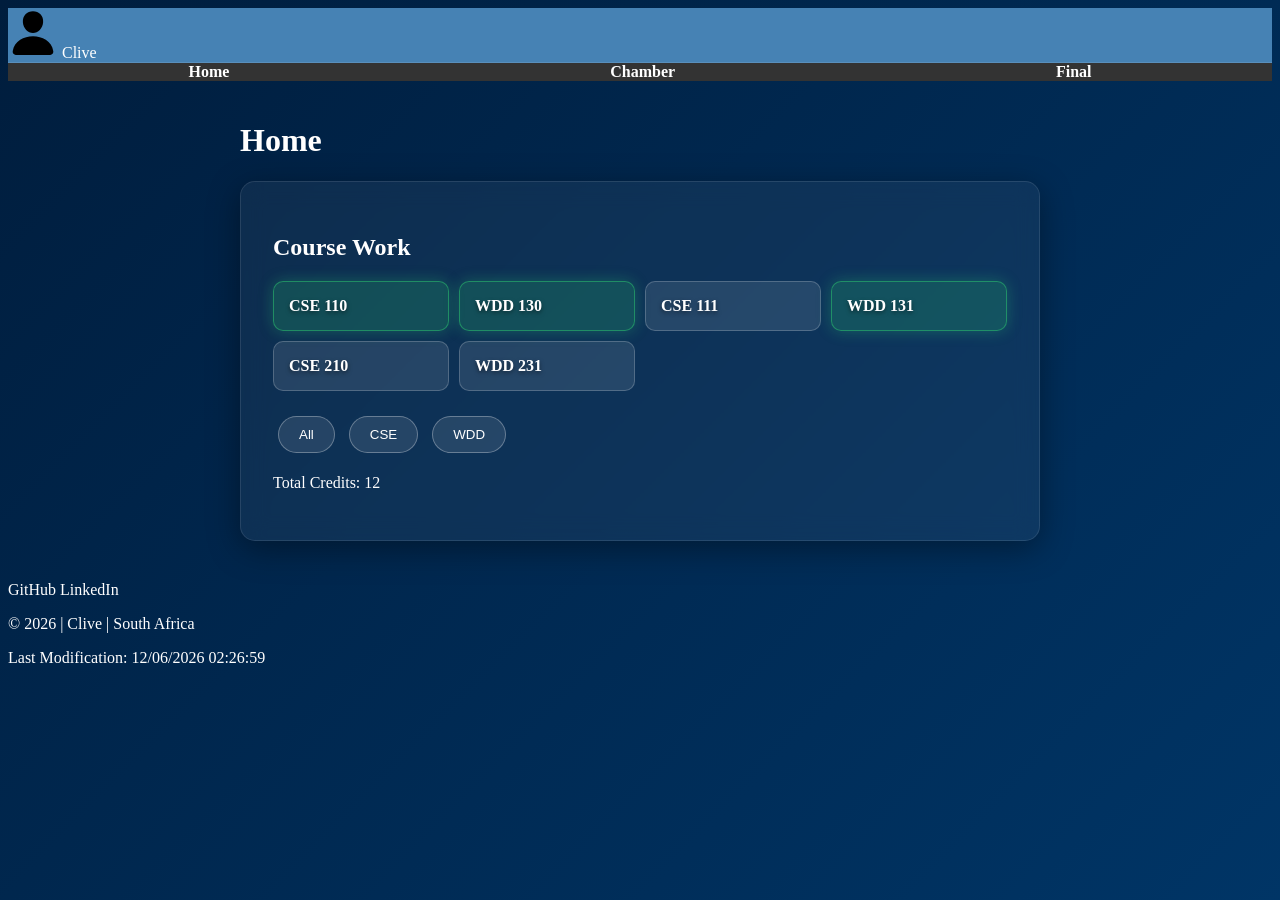
==== index.html @ 8e24a350 "home course" ====
<!DOCTYPE html>
<html lang="en-US">
<head>
    <meta charset="UTF-8">
    <meta name="viewport" content="width=device-width, initial-scale=1.0">
    <title>Clive | WDD 231 Course Home Page</title>
    <meta name="description" content="Course home page for clive, featuring responsive design and dynamic course filtering.">
    <meta name="author" content="Cive">
    
   
    <link rel="preconnect" href="https://fonts.googleapis.com">
    <link rel="preconnect" href="https://fonts.gstatic.com" crossorigin>
    <link href="https://fonts.googleapis.com/css2?family=Roboto:wght@400;700&display=swap" rel="stylesheet">
    
    <link rel="stylesheet" href="styles/styles.css">

 
    <script src="scripts/getdates.js" defer></script>

    <script src="scripts/course.js" defer></script>
    <script src="scripts/navigation.js" defer></script>
</head>
<body>
   <header>
    <img src="images/person.svg" alt="Logo" width="50">
    <span>Clive</span>
    
    <button id="menu"></button> 
</header>

<nav>
   
    <ul class="navigation" id="animatenav">
        <li><a href="#" class="active">Home</a></li>
        <li><a href="#">Chamber</a></li>
        <li><a href="#">Final</a></li>
    </ul>
</nav>

    <main>
        <h1>Home</h1>
        <section class="card">
            <h2>Course Work</h2>
            <div id="course-list"></div>
            <div class="filters">
                <button id="all">All</button>
                <button id="cse">CSE</button>
                <button id="wdd">WDD</button>
            </div>
            <p>Total Credits: <span id="total-credits"></span></p>
        </section>
    </main>

    <footer>
        <div class="social">
            <a href="https://github.com/simbaclive">GitHub</a>
            <a href="https://www.linkedin.com/in/clive-musika-203a121a0/">LinkedIn</a>
        </div>
        <p>&copy; <span id="currentyear"></span> | Clive | South Africa</p>
        <p id="lastModified"></p>
    </footer>
</body>
</html>
---- styles/styles.css ----
body {
    background: linear-gradient(135deg, #001d3d 0%, #003566 100%);
    background-attachment: fixed;
    color: white;
    min-height: 100vh;

}


.card {
    background: rgba(255, 255, 255, 0.05);
    backdrop-filter: blur(12px); 
    -webkit-backdrop-filter: blur(12px);
    border: 1px solid rgba(255, 255, 255, 0.1); 
    border-radius: 15px;
    padding: 2rem;
    box-shadow: 0 8px 32px 0 rgba(0, 0, 0, 0.37);
    margin: 20px auto;
    max-width: 900px;
}


.course-card {
    background: rgba(255, 255, 255, 0.1);
    border: 1px solid rgba(255, 255, 255, 0.2);
    border-radius: 10px;
    padding: 15px;
    transition: transform 0.3s ease, background 0.3s ease;
    text-shadow: 0 2px 4px rgba(0,0,0,0.5);
}

.course-card:hover {
    transform: translateY(-5px); 
    background: rgba(255, 255, 255, 0.2);
}


.completed {
    background: rgba(46, 204, 113, 0.2) ;
    border: 1px solid rgba(46, 204, 113, 0.5) ;
    box-shadow: 0 0 15px rgba(46, 204, 113, 0.3);
}

main {
    max-width: 800px;
    margin: 0 auto; 
    padding: 20px;
}

header {
    background: steelblue;
    backdrop-filter: blur(5px);
    position: sticky;
    top: 0;
    z-index: 1000;
    border-bottom: 1px solid rgba(255, 255, 255, 0.1);
}
nav ul {
    display: flex;
    justify-content: center;
    gap: 20px;
    background-color: #333;
    margin: 0;
    padding: 10px;
}

nav a {
    color: white;
    text-decoration: none;
    font-weight: bold;
}

nav a:hover {
    text-decoration: underline;
    color: #ffc300; 
}


#course-list {
    display: grid;
    grid-template-columns: repeat(auto-fit, minmax(150px, 1fr));
    gap: 10px;
    margin: 20px 0;
}


#menu {
    display: block; 
    font-size: 2rem;
    font-weight: 700;
    text-decoration: none;
    padding: .5rem .75rem;
    background: none;
    border: 0;
    color: white;
}


#menu::before {
    content: "≡"; 
}

#menu.show::before {
    content: "X";
}


.navigation {
    display: none; 
    list-style: none;
    padding: 0;
}


.navigation.show {
    display: block;
}


@media (min-width: 600px) {
    #menu {
        display: none; 
    }

    .navigation {
        display: flex; 
        justify-content: space-around;
    }
}

.filters button {
    background: rgba(255, 255, 255, 0.1);
    border: 1px solid rgba(255, 255, 255, 0.3);
    color: white;
    padding: 10px 20px;
    border-radius: 25px;
    cursor: pointer;
    margin: 5px;
    transition: all 0.3s ease;
}

.filters button:hover {
    background: #ffc300; /* Use your brand gold/yellow for contrast */
    color: #000;
    box-shadow: 0 0 20px rgba(255, 195, 0, 0.4);
}




.social a {
    color: white; 
    text-decoration: none; 
    transition: color 0.3s ease;
}


.social a:hover {
    color: #ffc300;
}
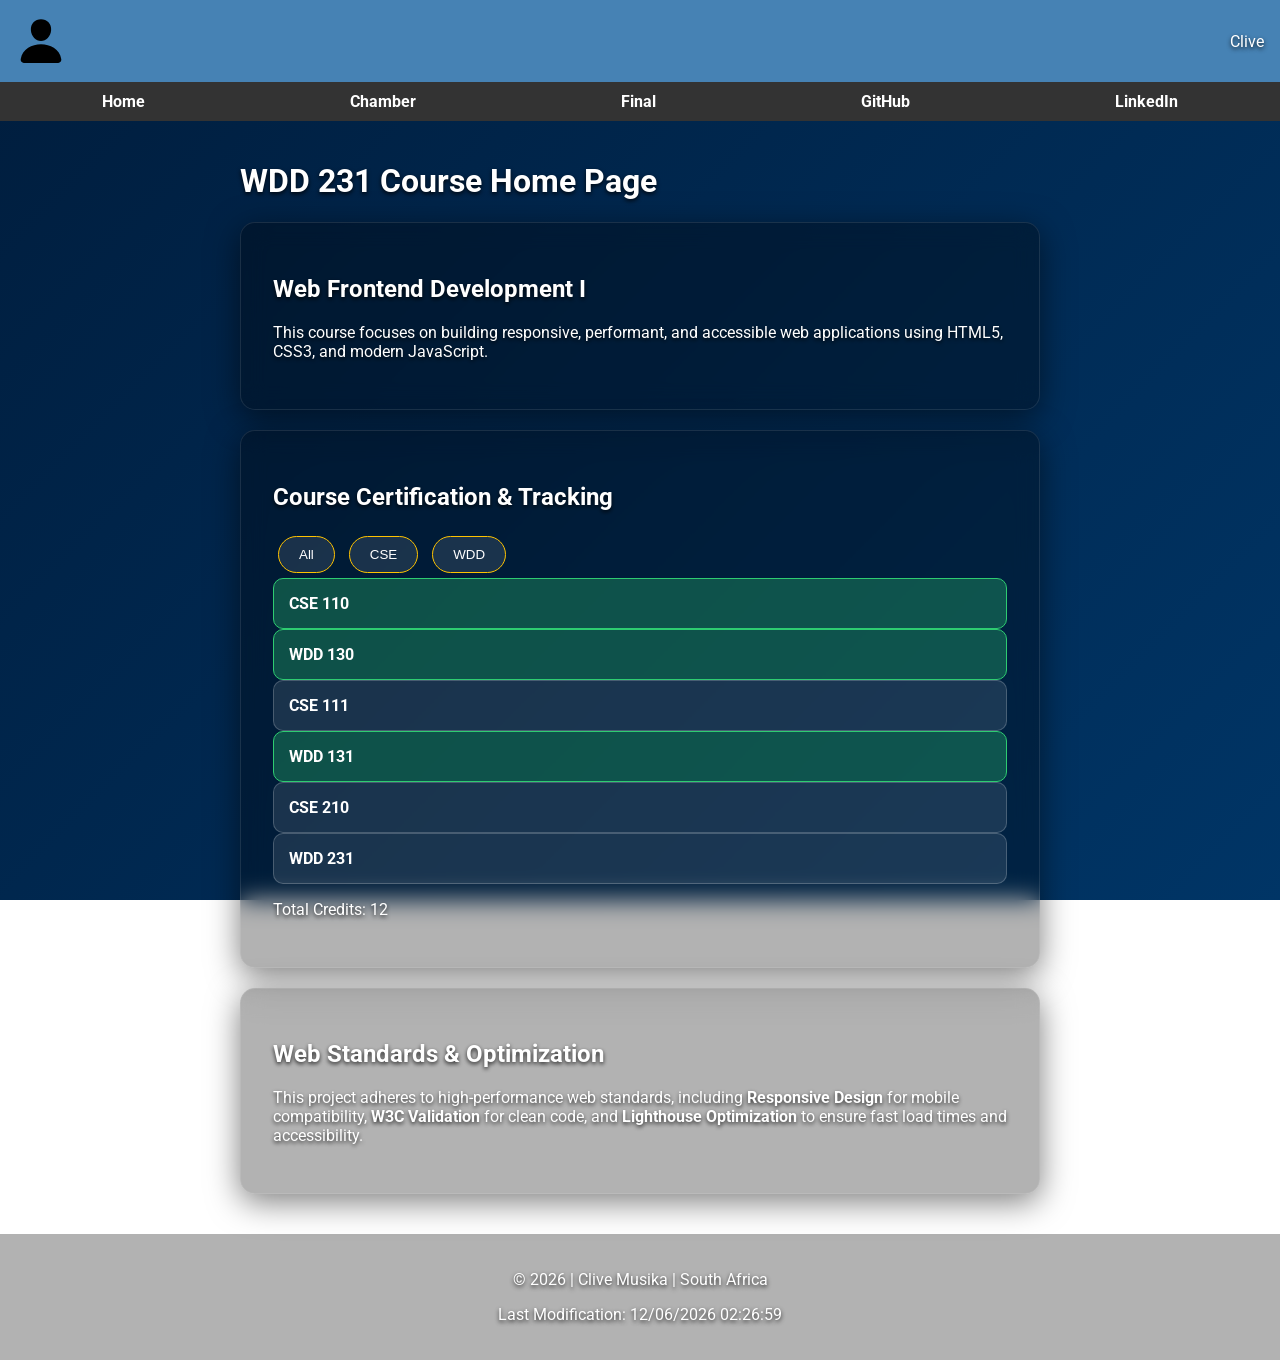
==== commit 1d591f35: "Add files via upload" ====
--- a/index.html
+++ b/index.html
@@ -4,59 +4,73 @@
     <meta charset="UTF-8">
     <meta name="viewport" content="width=device-width, initial-scale=1.0">
     <title>Clive | WDD 231 Course Home Page</title>
-    <meta name="description" content="Course home page for clive, featuring responsive design and dynamic course filtering.">
-    <meta name="author" content="Cive">
+    <meta name="description" content="Course home page for Clive, featuring responsive design and dynamic course filtering.">
     
-   
+    <meta name="author" content="Clive Musika"> 
+    
     <link rel="preconnect" href="https://fonts.googleapis.com">
     <link rel="preconnect" href="https://fonts.gstatic.com" crossorigin>
     <link href="https://fonts.googleapis.com/css2?family=Roboto:wght@400;700&display=swap" rel="stylesheet">
     
+    
+    <link rel="stylesheet" href="styles/base.css">
     <link rel="stylesheet" href="styles/styles.css">
 
- 
     <script src="scripts/getdates.js" defer></script>
-
     <script src="scripts/course.js" defer></script>
     <script src="scripts/navigation.js" defer></script>
 </head>
 <body>
    <header>
-    <img src="images/person.svg" alt="Logo" width="50">
+   
+    <img src="images/person.svg" alt="Clive Musika Portfolio Logo" width="50">
     <span>Clive</span>
-    
     <button id="menu"></button> 
 </header>
 
 <nav>
-   
     <ul class="navigation" id="animatenav">
         <li><a href="#" class="active">Home</a></li>
         <li><a href="#">Chamber</a></li>
         <li><a href="#">Final</a></li>
+
+        <li><a href="https://github.com/simbaclive" target="_blank">GitHub</a></li>
+        <li><a href="https://www.linkedin.com/in/clive-musika-203a121a0/" target="_blank">LinkedIn</a></li>
     </ul>
 </nav>
 
     <main>
-        <h1>Home</h1>
-        <section class="card">
-            <h2>Course Work</h2>
-            <div id="course-list"></div>
-            <div class="filters">
-                <button id="all">All</button>
-                <button id="cse">CSE</button>
-                <button id="wdd">WDD</button>
-            </div>
-            <p>Total Credits: <span id="total-credits"></span></p>
-        </section>
-    </main>
+   
+    <h1>WDD 231 Course Home Page</h1>
+
+   
+    <section class="card">
+        <h2>Web Frontend Development I</h2>
+        <p>This course focuses on building responsive, performant, and accessible web applications using HTML5, CSS3, and modern JavaScript.</p>
+    </section>
+
+    
+    <section class="card">
+        <h2>Course Certification & Tracking</h2>
+        <div class="filters">
+            <button id="all">All</button>
+            <button id="cse">CSE</button>
+            <button id="wdd">WDD</button>
+        </div>
+        <div id="course-list"></div>
+        <p>Total Credits: <span id="total-credits"></span></p>
+    </section>
+
+    
+    <section class="card">
+    <h2>Web Standards & Optimization</h2>
+    <p>This project adheres to high-performance web standards, including <strong>Responsive Design</strong> for mobile compatibility, <strong>W3C Validation</strong> for clean code, and <strong>Lighthouse Optimization</strong> to ensure fast load times and accessibility.</p>
+</section>
+        
+</main>
 
     <footer>
-        <div class="social">
-            <a href="https://github.com/simbaclive">GitHub</a>
-            <a href="https://www.linkedin.com/in/clive-musika-203a121a0/">LinkedIn</a>
-        </div>
-        <p>&copy; <span id="currentyear"></span> | Clive | South Africa</p>
+        <p>&copy; <span id="currentyear"></span> | Clive Musika | South Africa</p>
         <p id="lastModified"></p>
     </footer>
 </body>
--- a/styles/base.css
+++ b/styles/base.css
@@ -0,0 +1,52 @@
+
+:root {
+    --primary-blue: #001d3d;
+    --accent-gold: #ffc300;
+    --white: #ffffff;
+}
+
+body {
+    margin: 0;
+    font-family: 'Roboto', sans-serif;
+    background: linear-gradient(135deg, #001d3d 0%, #003566 100%);
+    background-attachment: fixed;
+    color: var(--white);
+    min-height: 100vh;
+}
+
+header {
+    background: #4682b4; 
+    padding: 1rem;
+    display: flex;
+    align-items: center;
+    justify-content: space-between;
+}
+
+main {
+    max-width: 800px;
+    margin: 0 auto; 
+    padding: 20px;
+}
+
+footer {
+    text-align: center;
+    padding: 20px;
+    background: rgba(0, 0, 0, 0.3);
+}
+
+
+nav ul {
+    display: flex;
+    justify-content: center;
+    gap: 20px;
+    background-color: #333;
+    margin: 0;
+    padding: 10px;
+    list-style: none;
+}
+
+nav a {
+    color: var(--white);
+    text-decoration: none;
+    font-weight: bold;
+}
--- a/styles/styles.css
+++ b/styles/styles.css
@@ -1,162 +1,71 @@
-
-
-body {
-    background: linear-gradient(135deg, #001d3d 0%, #003566 100%);
-    background-attachment: fixed;
-    color: white;
-    min-height: 100vh;
-
-}
-
 
 .card {
-    background: rgba(255, 255, 255, 0.05);
+    
+    background: rgba(0, 0, 0, 0.3); 
     backdrop-filter: blur(12px); 
     -webkit-backdrop-filter: blur(12px);
     border: 1px solid rgba(255, 255, 255, 0.1); 
     border-radius: 15px;
     padding: 2rem;
-    box-shadow: 0 8px 32px 0 rgba(0, 0, 0, 0.37);
+    box-shadow: 0 8px 32px 0 rgba(0, 0, 0, 0.5);
     margin: 20px auto;
-    max-width: 900px;
 }
 
+
+h1, h2, p, span {
+    text-shadow: 0 2px 4px rgba(0, 0, 0, 0.8);
+}
 
 .course-card {
     background: rgba(255, 255, 255, 0.1);
     border: 1px solid rgba(255, 255, 255, 0.2);
     border-radius: 10px;
     padding: 15px;
-    transition: transform 0.3s ease, background 0.3s ease;
-    text-shadow: 0 2px 4px rgba(0,0,0,0.5);
+    transition: transform 0.3s ease;
 }
 
-.course-card:hover {
-    transform: translateY(-5px); 
-    background: rgba(255, 255, 255, 0.2);
-}
-
-
 .completed {
-    background: rgba(46, 204, 113, 0.2) ;
-    border: 1px solid rgba(46, 204, 113, 0.5) ;
-    box-shadow: 0 0 15px rgba(46, 204, 113, 0.3);
-}
-
-main {
-    max-width: 800px;
-    margin: 0 auto; 
-    padding: 20px;
-}
-
-header {
-    background: steelblue;
-    backdrop-filter: blur(5px);
-    position: sticky;
-    top: 0;
-    z-index: 1000;
-    border-bottom: 1px solid rgba(255, 255, 255, 0.1);
-}
-nav ul {
-    display: flex;
-    justify-content: center;
-    gap: 20px;
-    background-color: #333;
-    margin: 0;
-    padding: 10px;
-}
-
-nav a {
-    color: white;
-    text-decoration: none;
-    font-weight: bold;
-}
-
-nav a:hover {
-    text-decoration: underline;
-    color: #ffc300; 
-}
-
-
-#course-list {
-    display: grid;
-    grid-template-columns: repeat(auto-fit, minmax(150px, 1fr));
-    gap: 10px;
-    margin: 20px 0;
+    
+    background: rgba(46, 204, 113, 0.3);
+    border: 1px solid #2ecc71;
 }
 
 
 #menu {
     display: block; 
     font-size: 2rem;
-    font-weight: 700;
-    text-decoration: none;
-    padding: .5rem .75rem;
     background: none;
     border: 0;
     color: white;
+    cursor: pointer;
 }
 
+#menu::before { content: "≡"; }
+#menu.show::before { content: "X"; }
 
-#menu::before {
-    content: "≡"; 
-}
-
-#menu.show::before {
-    content: "X";
-}
-
-
-.navigation {
-    display: none; 
-    list-style: none;
-    padding: 0;
-}
-
-
-.navigation.show {
-    display: block;
-}
-
+.navigation { display: none; }
+.navigation.show { display: block; }
 
 @media (min-width: 600px) {
-    #menu {
-        display: none; 
-    }
-
+    #menu { display: none; }
     .navigation {
         display: flex; 
         justify-content: space-around;
     }
 }
 
+/* Filter Buttons */
 .filters button {
     background: rgba(255, 255, 255, 0.1);
-    border: 1px solid rgba(255, 255, 255, 0.3);
+    border: 1px solid var(--accent-gold);
     color: white;
     padding: 10px 20px;
     border-radius: 25px;
     cursor: pointer;
     margin: 5px;
-    transition: all 0.3s ease;
 }
 
 .filters button:hover {
-    background: #ffc300; /* Use your brand gold/yellow for contrast */
+    background: var(--accent-gold);
     color: #000;
-    box-shadow: 0 0 20px rgba(255, 195, 0, 0.4);
-}
-
-
-
-
-.social a {
-    color: white; 
-    text-decoration: none; 
-    transition: color 0.3s ease;
-}
-
-
-.social a:hover {
-    color: #ffc300;
 }
